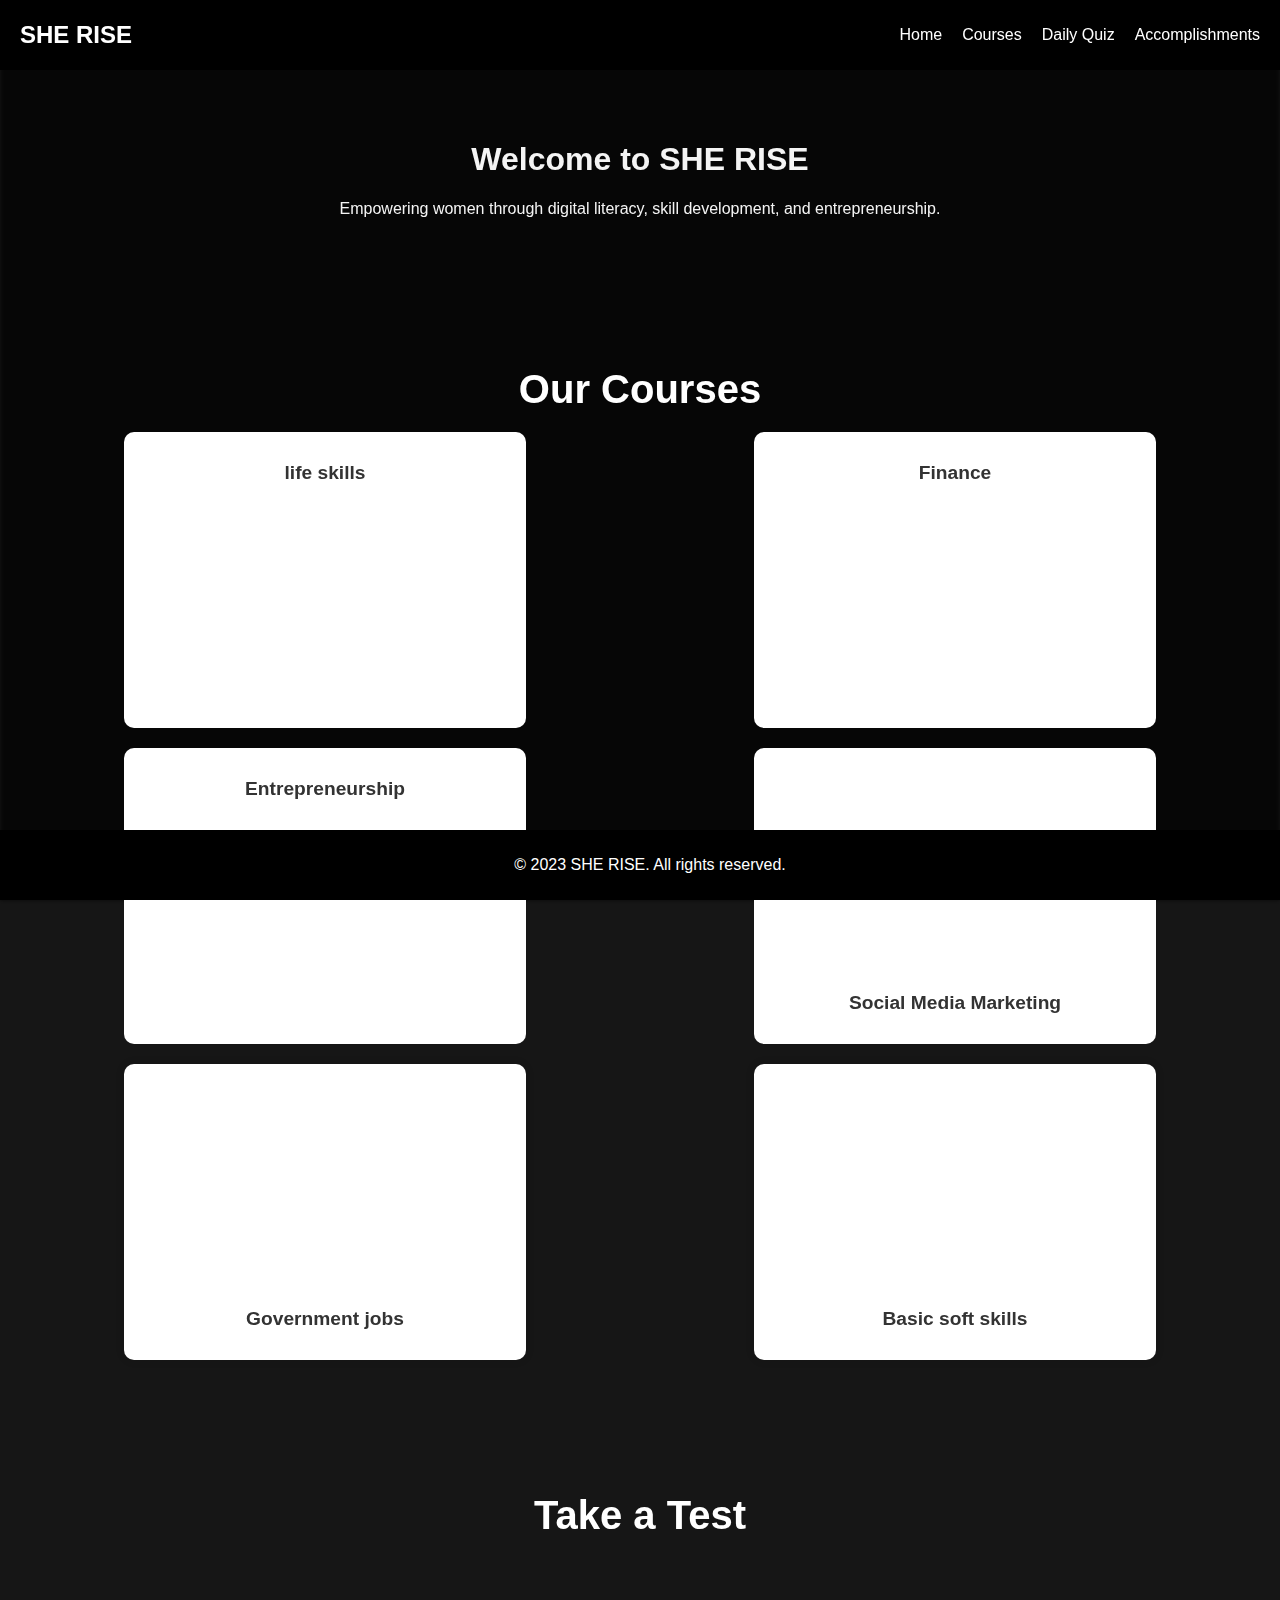
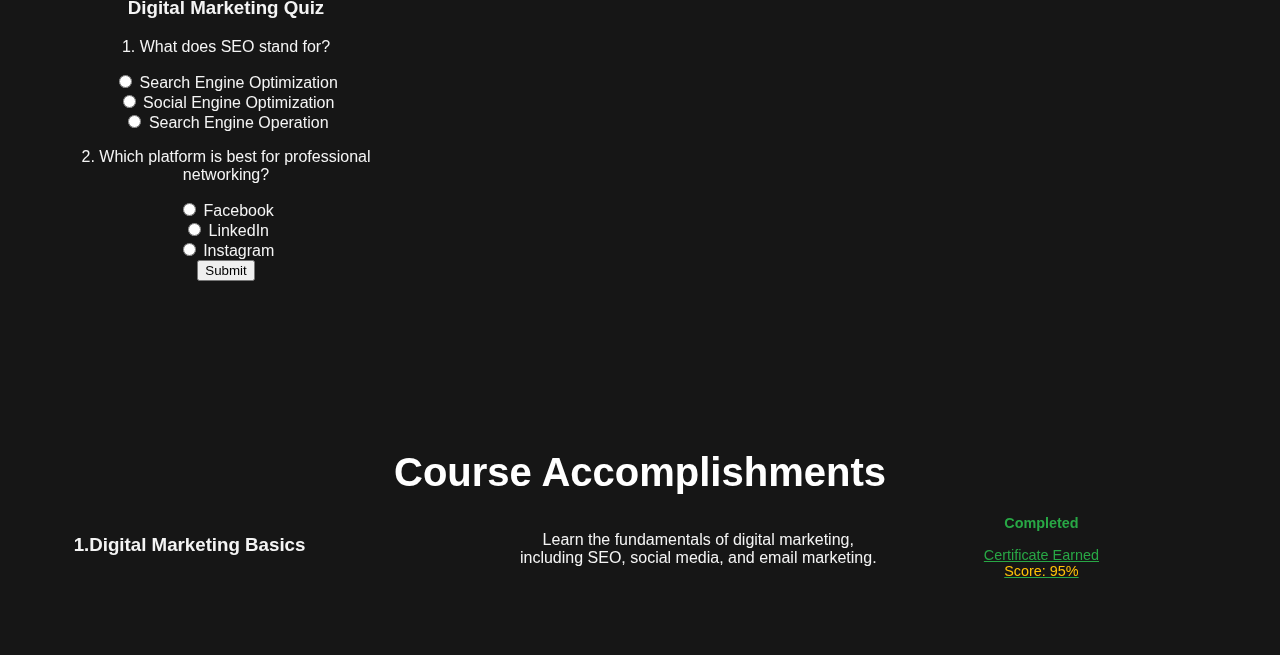
==== courses.html @ 16a5e8d1 "courses.html" ====
<!DOCTYPE html>
<html lang="en">
<head>
    <meta charset="UTF-8">
    <meta name="viewport" content="width=device-width, initial-scale=1.0">
    <title>SHE RISE - Empowering Women</title>
    <link rel="stylesheet" href="course.css">
</head>
<body>
    <!-- Navigation Bar -->
    <nav>
        <div class="logo">SHE RISE</div>
        <ul>
            <li><a href="sherise.html">Home</a></li>
            <li><a href="#courses">Courses</a></li>
            <li><a href="#tests">Daily Quiz</a></li>
            <li><a href="#progress">Accomplishments</a></li>
        </ul>
    </nav>

    <!-- Home Section -->
    <section id="home" class="section">
        <h1>Welcome to SHE RISE</h1>
        <p>Empowering women through digital literacy, skill development, and entrepreneurship.</p>
    </section>

    <section id="courses" class="section">
        <h2>Our Courses</h2>
        <div class="course-container">
            <!-- Course 1 -->
            <div class="course">
               
                <h3> life skills </h3>
                <iframe src="https://www.youtube.com/watch?v=AQ7c_rOpOR0" frameborder="0" allowfullscreen></iframe>
            </div>

            <!-- Course 2 -->
            <div class="course">
              
                <h3>Finance</h3>
                <iframe  src="https://www.youtube.com/watch?v=Flx2TwjUhvA" frameborder="0" allowfullscreen></iframe>
            </div>
      <!-- Course 3 -->
      <div class="course">
      
        <h3>Entrepreneurship </h3>
        <iframe src="https://www.youtube.com/watch?v=MdNNGfoxrqA" frameborder="0" allowfullscreen></iframe>
    </div>
    <div class="course">
        <iframe width="100%" height="315" src="https://www.youtube.com/watch?v=I2pwcAVonKI" frameborder="0" allowfullscreen></iframe>
        <h3>Social Media Marketing</h3>
       
    </div>

    <!-- Video 5 -->
    <div class="course">
        <iframe width="100%" height="315" src="https://www.youtube.com/watch?v=JGLzgNfwahc" frameborder="0" allowfullscreen></iframe>
        <h3>Government jobs</h3>
       
    </div>

    <!-- Video 6 -->
    <div class="course">
        <iframe width="100%" height="315" src="https://www.youtube.com/watch?v=PSTlhgS-hyE" frameborder="0" allowfullscreen></iframe>
        <h3>Basic soft skills</h3>
       
    </div>
</div>
</section>

    <!-- Tests Section -->
    <section id="tests" class="section">
        <h2>Take a Test</h2>
        <div class="test-container">
            <div class="test">
                <h3>Digital Marketing Quiz</h3>
                <form id="quiz-form">
                    <div class="question">
                        <p>1. What does SEO stand for?</p>
                        <input type="radio" name="q1" value="a"> Search Engine Optimization<br>
                        <input type="radio" name="q1" value="b"> Social Engine Optimization<br>
                        <input type="radio" name="q1" value="c"> Search Engine Operation<br>
                    </div>
                    <div class="question">
                        <p>2. Which platform is best for professional networking?</p>
                        <input type="radio" name="q2" value="a"> Facebook<br>
                        <input type="radio" name="q2" value="b"> LinkedIn<br>
                        <input type="radio" name="q2" value="c"> Instagram<br>
                    </div>
                    <button type="submit">Submit</button>
                </form>
                <p id="quiz-result"></p>
            </div>
        </div>
    </section>

    <section id="Accomplishments" class="section">
        <h2>Course Accomplishments</h2>
        <div class="accomplishment-container">
            <!-- Course 1 -->
           <h3>1.Digital Marketing Basics</h3><br><br>
                
           <p>Learn the fundamentals of digital marketing, <br>including SEO, social media, and email marketing.</p>
                <div class="progress">
                    <span class="status">Completed</span><br>
                    <a href="certificate.html"  class="certificate">Certificate Earned</span><br>
                    <span class="score">Score: 95%</span><br>
                </div>
            </a>
        </div>
    </section>
    <!-- Footer -->
    <footer>
        <p>&copy; 2023 SHE RISE. All rights reserved.</p>
    </footer>

    <script src="course.js"></script>
</body>
</html>
---- course.css ----
/* General Styles */
body {
    font-family: Arial, sans-serif;
    margin: 0;
    padding: 0;
    background-color: #f4f4f4;
    background: rgba(0, 0, 0, 0.7);
}
body::before {
    content: "";
    position: fixed;
    top: 0;
    left: 0;
    width: 100%;
    background: rgba(0, 0, 0, 0.7);
    height: 100vh;
    background-image: url('https://opentextbc.ca/womenintheworld/wp-content/uploads/sites/183/2017/04/26-1.jpg');
    background-size: cover;
    background-position: center;
    background-attachment: fixed;
    background-repeat: no-repeat;
    filter: blur(2px);
    z-index: -1; 
   
    
}

nav {
    background-color: black;
    color: white;
    padding: 10px 20px;
    display: flex;
    justify-content: space-between;
    align-items: center;
}

nav .logo {
    font-size: 24px;
    font-weight: bold;
}

nav ul {
    list-style: none;
    display: flex;
    gap: 20px;
}

nav ul li a {
    color: white;
    text-decoration: none;
}
/* General Styles */
body {
    font-family: Arial, sans-serif;
    margin: 0;
    padding: 0;
    background-color: #f4f4f4;
    background: rgba(0, 0, 0, 0.7);
}

.section {
    padding: 50px 20px;
    text-align: center;
    color: #f4f4f4;
    background: rgba(0, 0, 0, 0.7);
}

h2 {
    font-size: 2.5rem;
    margin-bottom: 20px;
    color:white;
}

.course-container {
    display: flex;
    justify-content: space-around;
    flex-wrap: wrap;
    gap: 20px;
   
    
}

.course {
  
    padding: 20px;
    border-radius: 10px;
    box-shadow: 0 0 10px rgba(0, 0, 0, 0.1);
    width: 30%;
    text-align: center;
}

.course img {
    width: 100%;
    border-radius: 10px;
    margin-bottom: 15px;
}

.course h3 {
    font-size: 1.5rem;
    margin-bottom: 15px;
    color:white;
}

iframe {
    border-radius: 10px;
    margin-top: 10px;
}

/* Responsive Design */
@media (max-width: 768px) {
    .course {
        width: 85%;
    }
}

@media (max-width: 480px) {
    .course {
        width: 100%;
    }
}

.course, .test {
   
    padding: 20px;
    border-radius: 10px;
   
    width: 30%;
}

iframe {
    border-radius: 10px;
   
}

footer {
    background-color: black;
    color: white;
    text-align: center;
    padding: 10px;
    position: fixed;
    bottom: 0;
    width: 100%;
}


.section {
    padding: 50px 20px;
    text-align: center;
}

h2 {
    font-size: 2.5rem;
    margin-bottom: 20px;
    color:white;
}

.accomplishment-container {
    display: flex;
    justify-content: space-around;
    flex-wrap: wrap;
    
    margin-bottom: 10px;
}

.accomplishment {

    padding: 20px;
    border-radius: 10px;
    box-shadow: 0 0 10px rgba(0, 0, 0, 0.1);
    width: 30%;
    text-align: center;
}

.accomplishment img {
    width: 100%;
    border-radius: 10px;
    margin-bottom: 15px;
}

.accomplishment h3 {
    font-size: 1.5rem;

    color: white;
}

.accomplishment p {
    font-size: 1rem;
    color: white;
    margin-bottom: 15px;
}

.progress {
    font-size: 0.9rem;
    color: #555;
}

.progress .status {
    display: block;
    font-weight: bold;
    color: #28a745; /* Green for completed */
}

.progress .certificate {
    display: block;
    color: #28a745; /* Blue for certificate */
}

.progress .score {
    display: block;
    color: #ffc107; /* Yellow for score */
}

/* Responsive Design */
@media (max-width: 768px) {
    .accomplishment {
        width: 45%;
    }
}

@media (max-width: 480px) {
    .accomplishment {
        width: 100%;
    }
}
.course-grid {
    display: grid;
    grid-template-columns: repeat(auto-fit, minmax(300px, 1fr)); /* Responsive grid */
    gap: 20px; /* Space between videos */
    padding: 20px;
}
.course {
    background-color: white;
    padding: 15px;
    border-radius: 10px;
    box-shadow: 0 0 10px rgba(0, 0, 0, 0.1);
    text-align: center;
}

.course iframe {
    width: 100%;
    height: 200px; /* Fixed height for all videos */
    border-radius: 10px;
}

.course  h3 {
    font-size: 1.2rem;
    margin-top: 15px;
    color: #333;
}
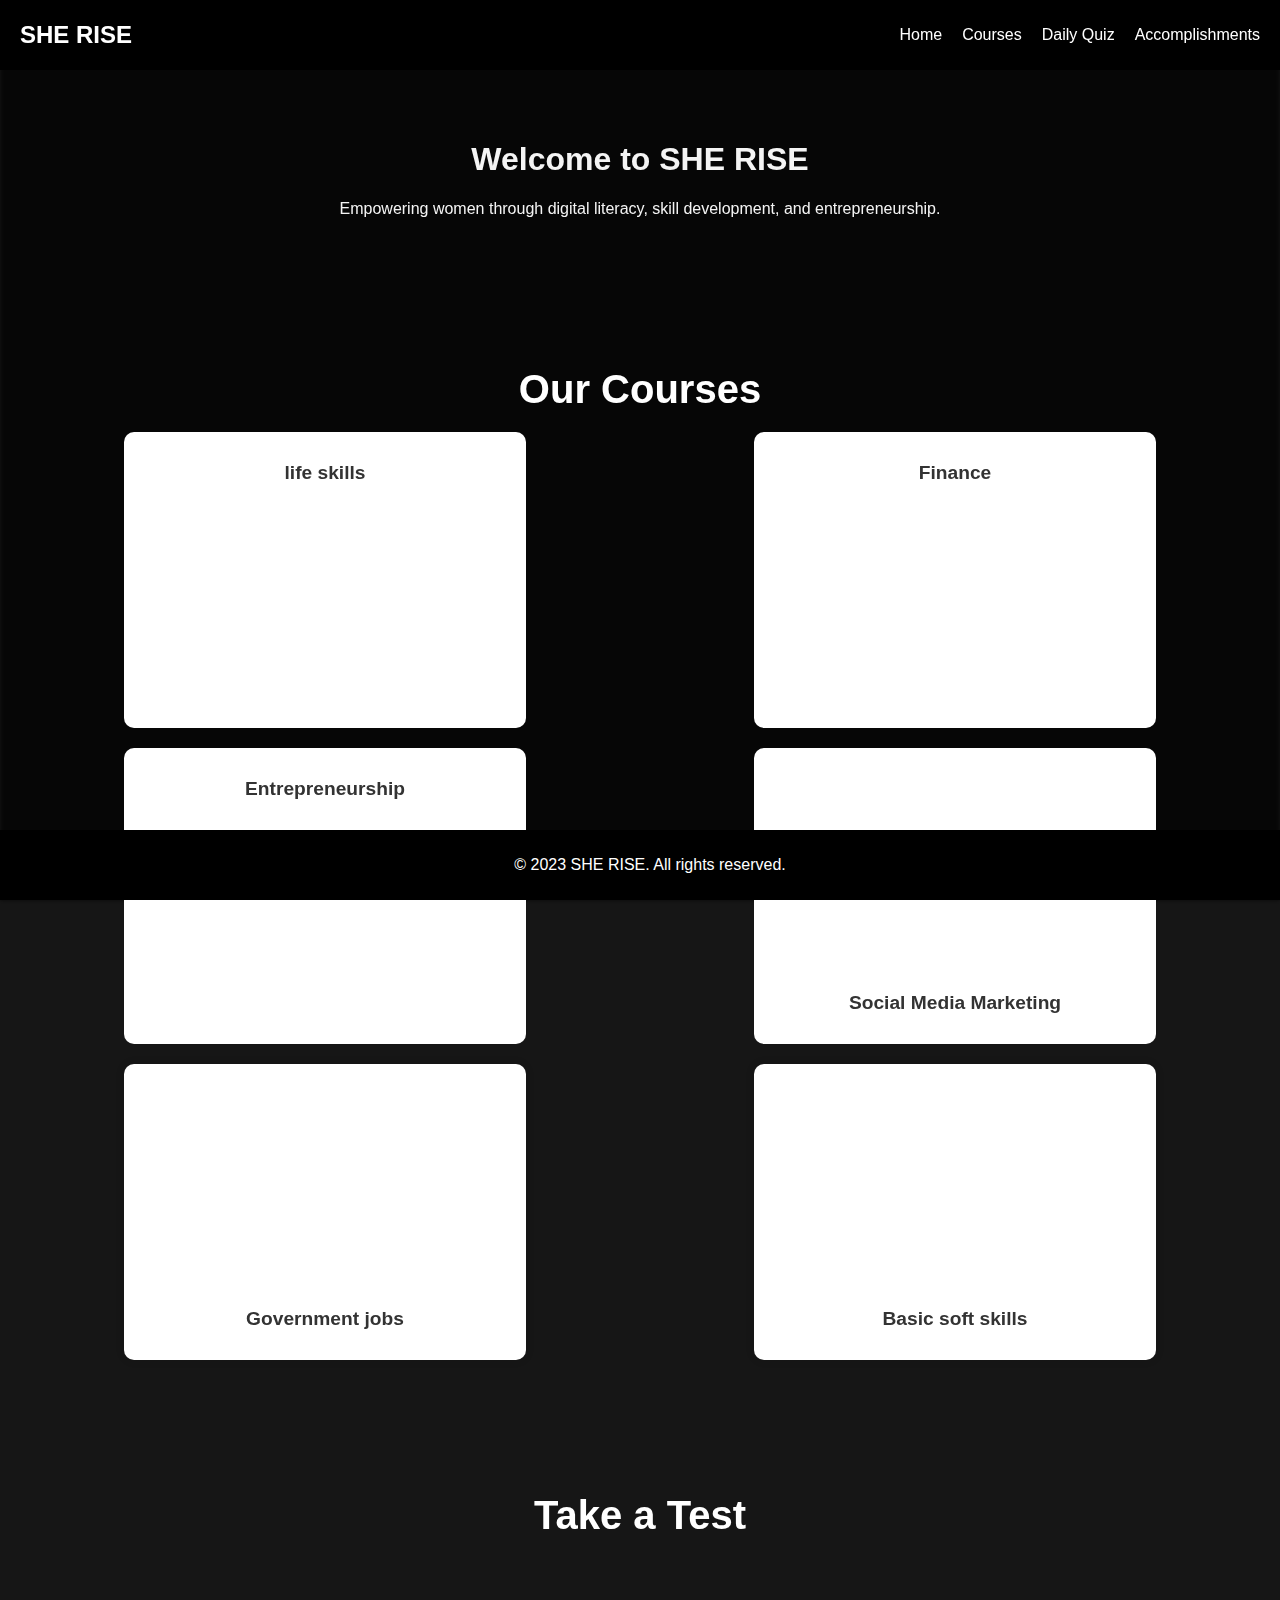
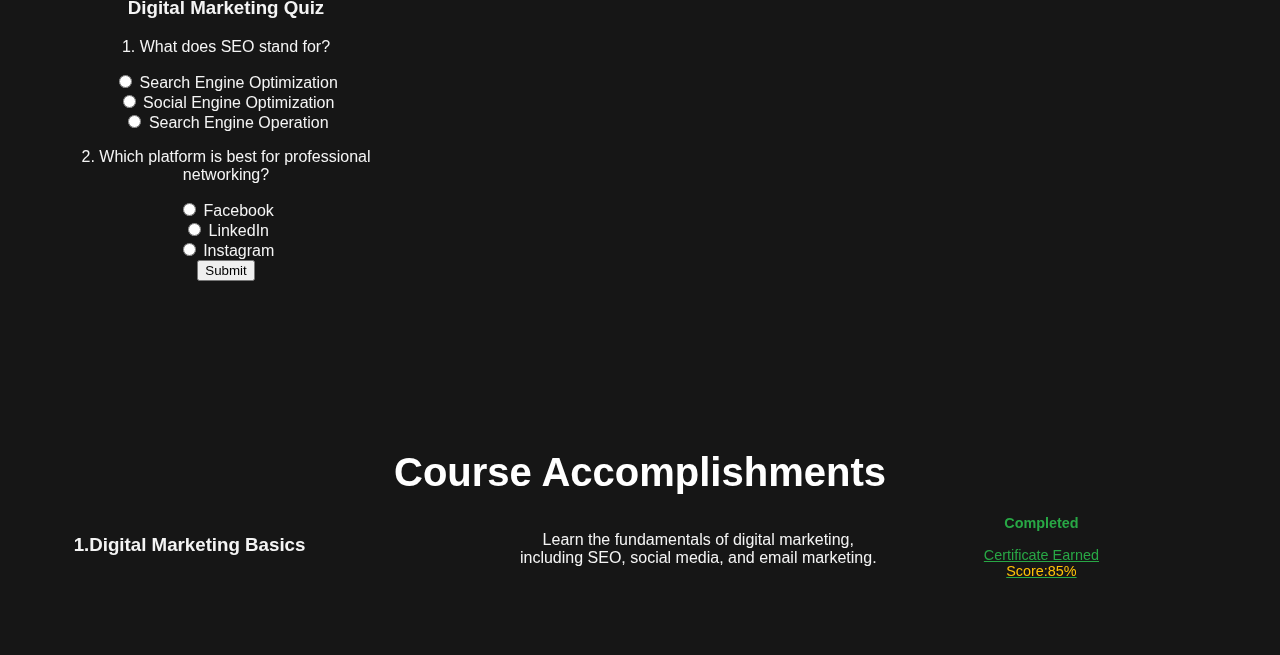
==== commit 8276047a: "Update courses.html" ====
--- a/courses.html
+++ b/courses.html
@@ -104,7 +104,7 @@
                 <div class="progress">
                     <span class="status">Completed</span><br>
                     <a href="certificate.html"  class="certificate">Certificate Earned</span><br>
-                    <span class="score">Score: 95%</span><br>
+                    <span class="score">Score:85%</span><br>
                 </div>
             </a>
         </div>
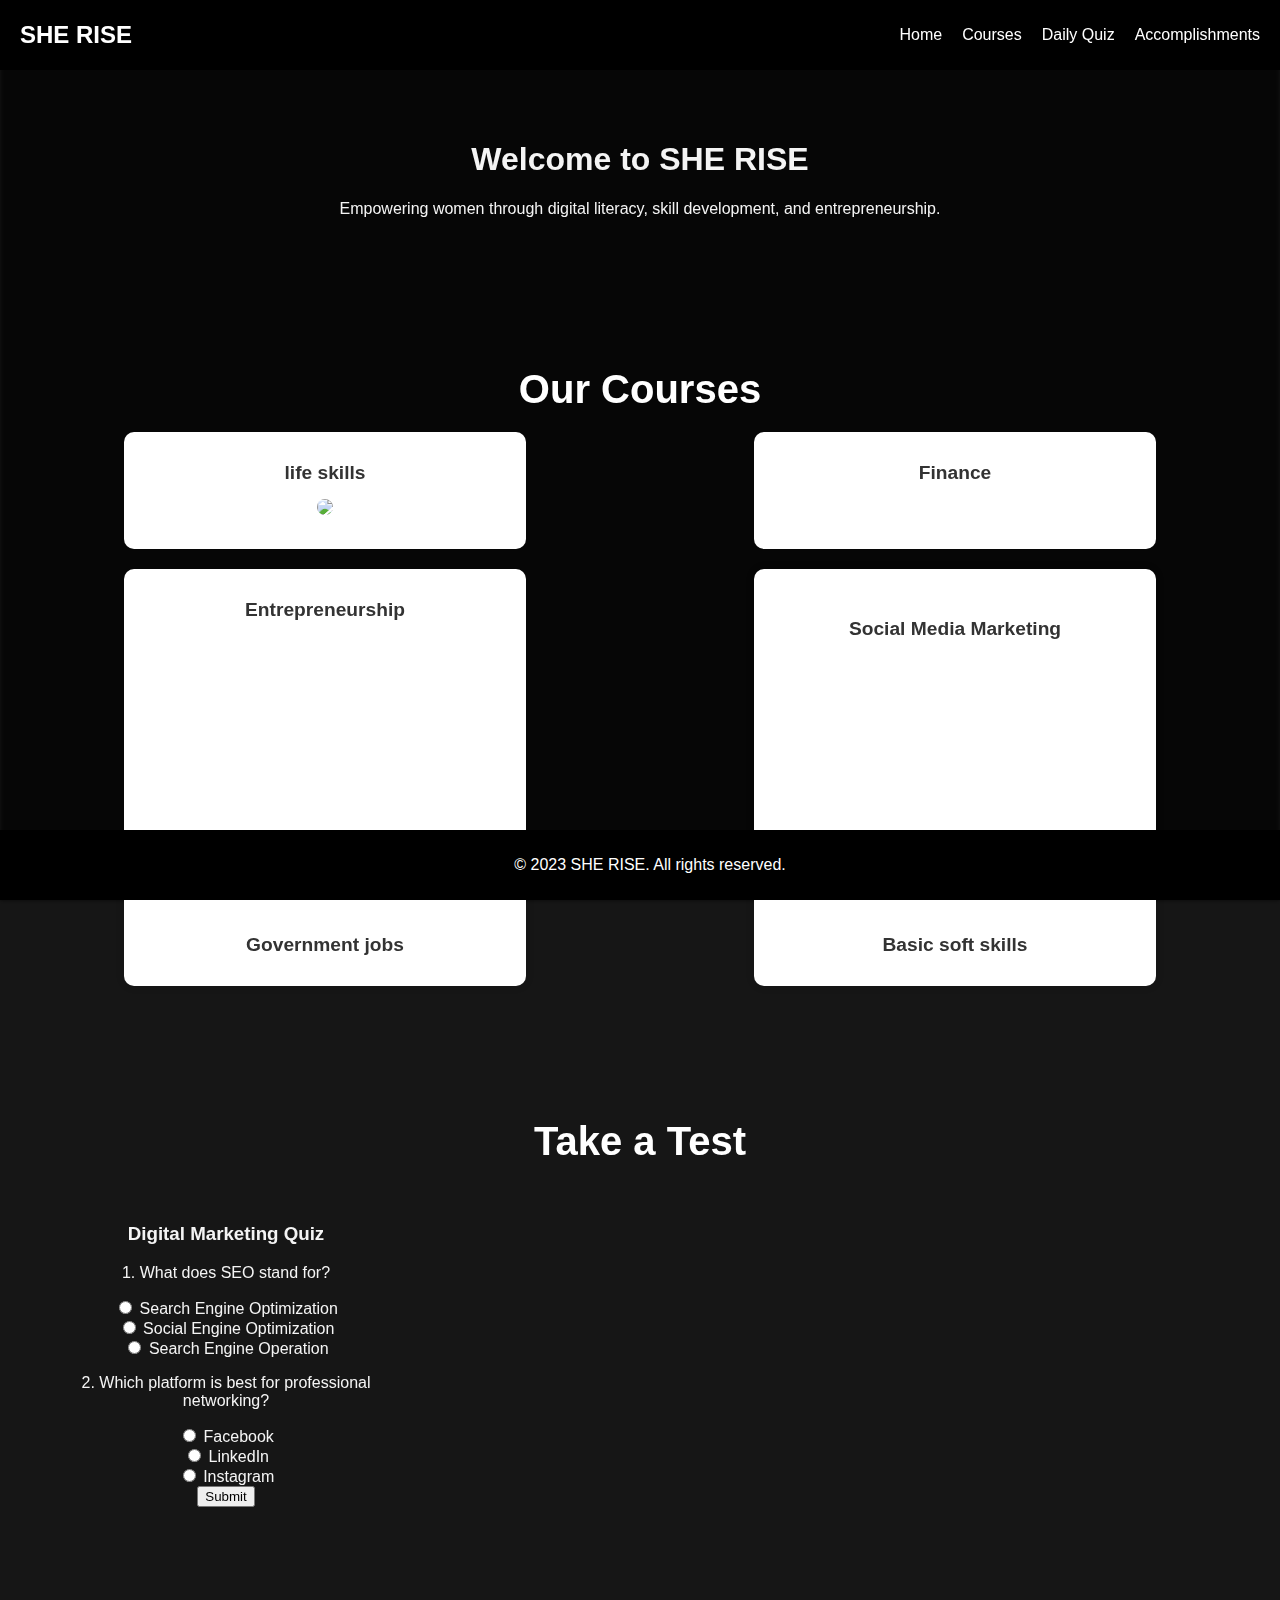
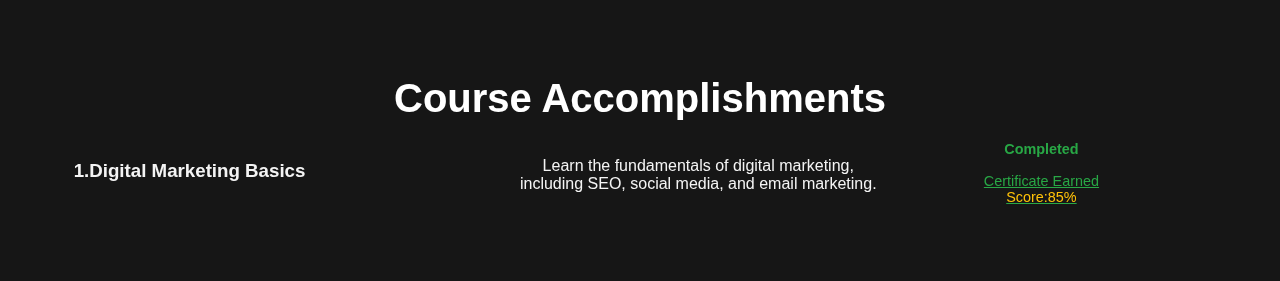
==== commit 422c0887: "Update courses.html" ====
--- a/courses.html
+++ b/courses.html
@@ -31,14 +31,14 @@
             <div class="course">
                
                 <h3> life skills </h3>
-                <iframe src="https://www.youtube.com/watch?v=AQ7c_rOpOR0" frameborder="0" allowfullscreen></iframe>
+                <img src="https://shiminly.com/wp-content/uploads/2023/01/Importance-Of-Life-Skills.jpg">
             </div>
 
             <!-- Course 2 -->
             <div class="course">
               
                 <h3>Finance</h3>
-                <iframe  src="https://www.youtube.com/watch?v=Flx2TwjUhvA" frameborder="0" allowfullscreen></iframe>
+                <img src="">
             </div>
       <!-- Course 3 -->
       <div class="course">
@@ -47,21 +47,21 @@
         <iframe src="https://www.youtube.com/watch?v=MdNNGfoxrqA" frameborder="0" allowfullscreen></iframe>
     </div>
     <div class="course">
-        <iframe width="100%" height="315" src="https://www.youtube.com/watch?v=I2pwcAVonKI" frameborder="0" allowfullscreen></iframe>
+        <img src="">
         <h3>Social Media Marketing</h3>
        
     </div>
 
     <!-- Video 5 -->
     <div class="course">
-        <iframe width="100%" height="315" src="https://www.youtube.com/watch?v=JGLzgNfwahc" frameborder="0" allowfullscreen></iframe>
+        <img src="">
         <h3>Government jobs</h3>
        
     </div>
 
     <!-- Video 6 -->
     <div class="course">
-        <iframe width="100%" height="315" src="https://www.youtube.com/watch?v=PSTlhgS-hyE" frameborder="0" allowfullscreen></iframe>
+        <img  src="">
         <h3>Basic soft skills</h3>
        
     </div>
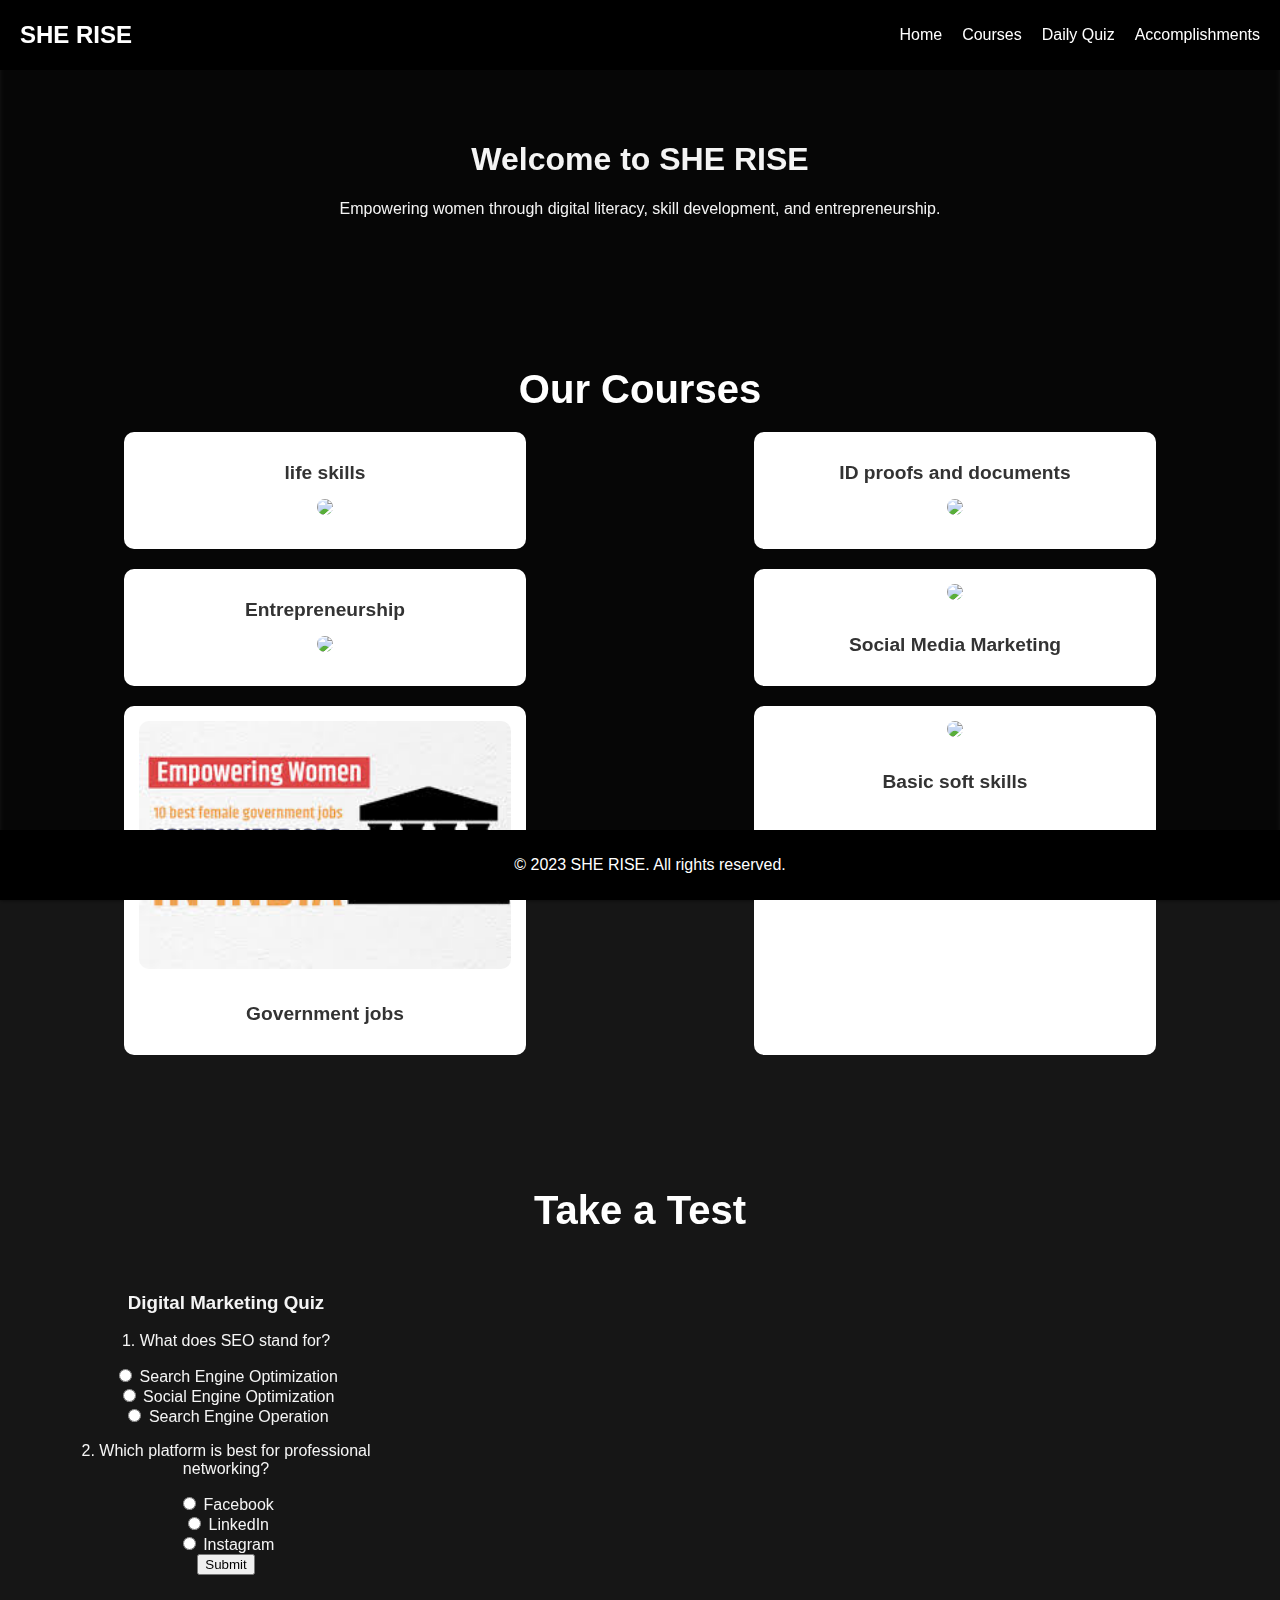
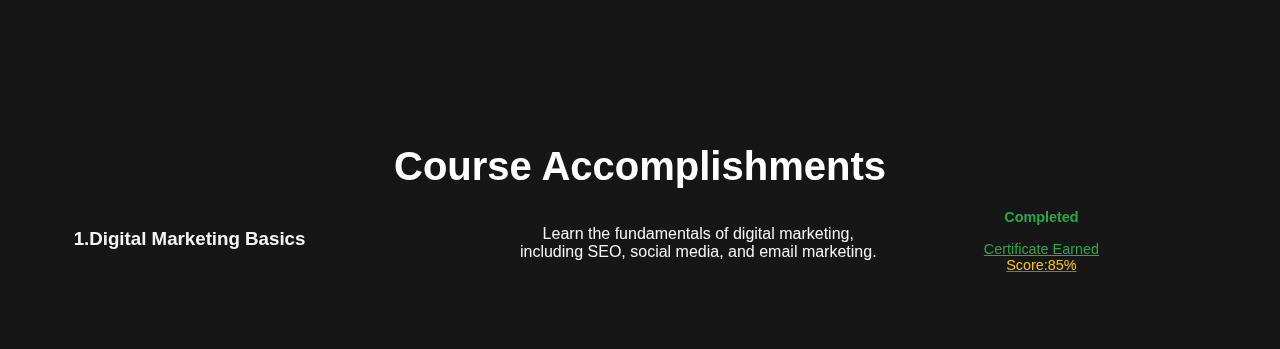
==== commit 7ec0dfa6: "Update courses.html" ====
--- a/courses.html
+++ b/courses.html
@@ -37,31 +37,31 @@
             <!-- Course 2 -->
             <div class="course">
               
-                <h3>Finance</h3>
-                <img src="">
+                <h3>ID proofs and documents</h3>
+                <img src="https://www.google.com/url?sa=i&url=https%3A%2F%2Fsuperbattestation.com%2Fblog%2Fimportant-documents-in-india%2F&psig=AOvVaw0I2nQayOm5gxw0_r4ZpMUV&ust=1739890265751000&source=images&cd=vfe&opi=89978449&ved=0CBQQjRxqFwoTCLj7jsH6yosDFQAAAAAdAAAAABAE">
             </div>
       <!-- Course 3 -->
       <div class="course">
       
         <h3>Entrepreneurship </h3>
-        <iframe src="https://www.youtube.com/watch?v=MdNNGfoxrqA" frameborder="0" allowfullscreen></iframe>
+        <img src="https://courses.iid.org.in/public//uploads/media_manager/535.jpg">
     </div>
     <div class="course">
-        <img src="">
+        <img src="https://jaro-website.s3.ap-south-1.amazonaws.com/2024/05/social-media-marketing-fundamentals-wordstream.webp">
         <h3>Social Media Marketing</h3>
        
     </div>
 
     <!-- Video 5 -->
     <div class="course">
-        <img src="">
+        <img src="[data-uri]">
         <h3>Government jobs</h3>
        
     </div>
 
     <!-- Video 6 -->
     <div class="course">
-        <img  src="">
+        <img  src="https://www.geektonight.com/wp-content/uploads/2020/06/Soft-Skills.png">
         <h3>Basic soft skills</h3>
        
     </div>
